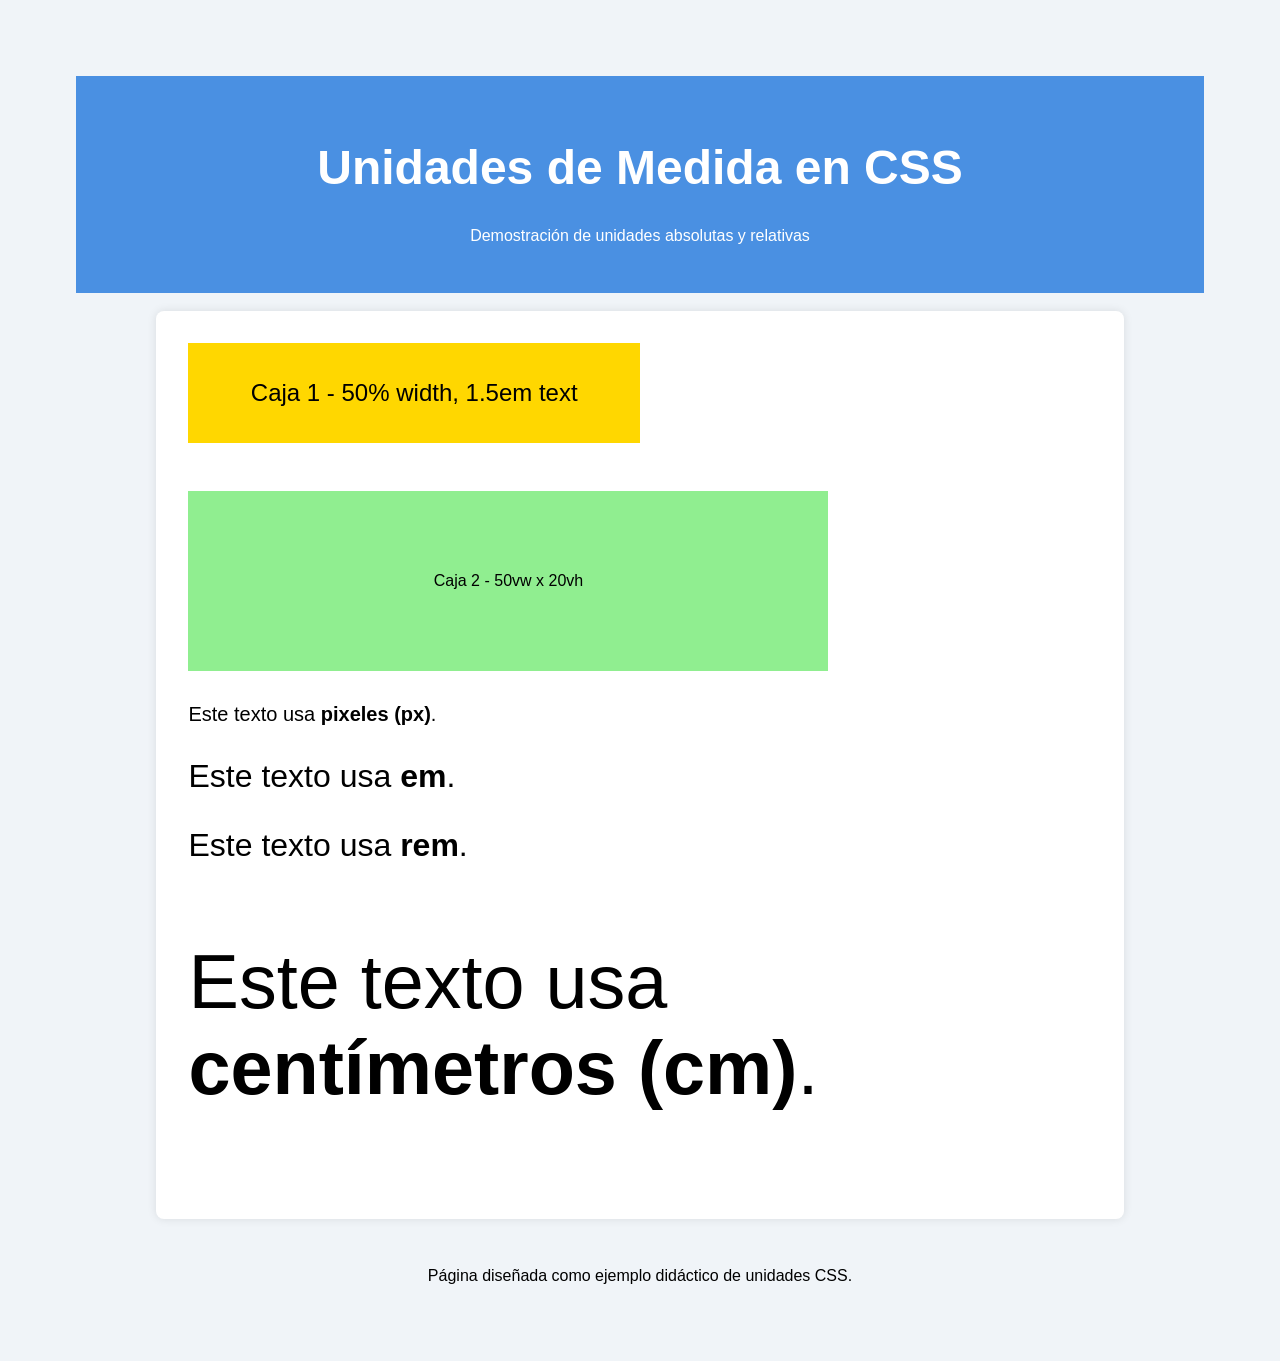
==== Practica9.html @ f3a3dd77 "Add files via upload" ====
<!DOCTYPE html>
<html lang="es">
<head>
  <meta charset="UTF-8" />
  <meta name="viewport" content="width=device-width, initial-scale=1.0" />
  <title>Unidades de Medida en CSS</title>
  <!-- Enlace al archivo CSS externo -->
  <link rel="stylesheet" href="P9.css">
</head>
<body>
  <header>
    <h1>Unidades de Medida en CSS</h1>
    <p>Demostración de unidades absolutas y relativas</p>
  </header>

  <main>
    <div class="caja">Caja 1 - 50% width, 1.5em text</div>
    <div class="viewport-box">Caja 2 - 50vw x 20vh</div>
    <p class="px-text">Este texto usa <strong>pixeles (px)</strong>.</p>
    <p class="em-text">Este texto usa <strong>em</strong>.</p>
    <p class="rem-text">Este texto usa <strong>rem</strong>.</p>
    <p class="cm-text">Este texto usa <strong>centímetros (cm)</strong>.</p>
  </main>

  <footer>
    Página diseñada como ejemplo didáctico de unidades CSS.
  </footer>
</body>
</html>
---- P9.css ----
:root {
    font-size: 16px; /* 1rem = 16px */
  }
  
  body {
    margin: 0;
    font-family: Arial, sans-serif;
    background-color: #f0f4f8;
    padding: 2cm; /* unidad absoluta */
  }
  
  header {
    background-color: #4a90e2;
    color: white;
    padding: 2em;
    text-align: center;
  }
  
  h1 {
    font-size: 3rem;
  }
  
  main {
    max-width: 80%;
    margin: 2vh auto;
    padding: 2em;
    background-color: white;
    border-radius: 8px;
    box-shadow: 0 0 10px rgba(0,0,0,0.1);
  }
  
  .caja {
    width: 50%;
    height: 100px;
    background-color: #ffd700;
    margin-bottom: 2em;
    font-size: 1.5em;
    display: flex;
    align-items: center;
    justify-content: center;
  }
  
  .viewport-box {
    width: 50vw;
    height: 20vh;
    background-color: #90ee90;
    margin-bottom: 2em;
    display: flex;
    align-items: center;
    justify-content: center;
  }
  
  .px-text {
    font-size: 20px;
  }
  
  .em-text {
    font-size: 2em;
  }
  
  .rem-text {
    font-size: 2rem;
  }
  
  .cm-text {
    font-size: 2cm;
  }
  
  footer {
    font-size: 12pt;
    text-align: center;
    margin-top: 3em;
  }
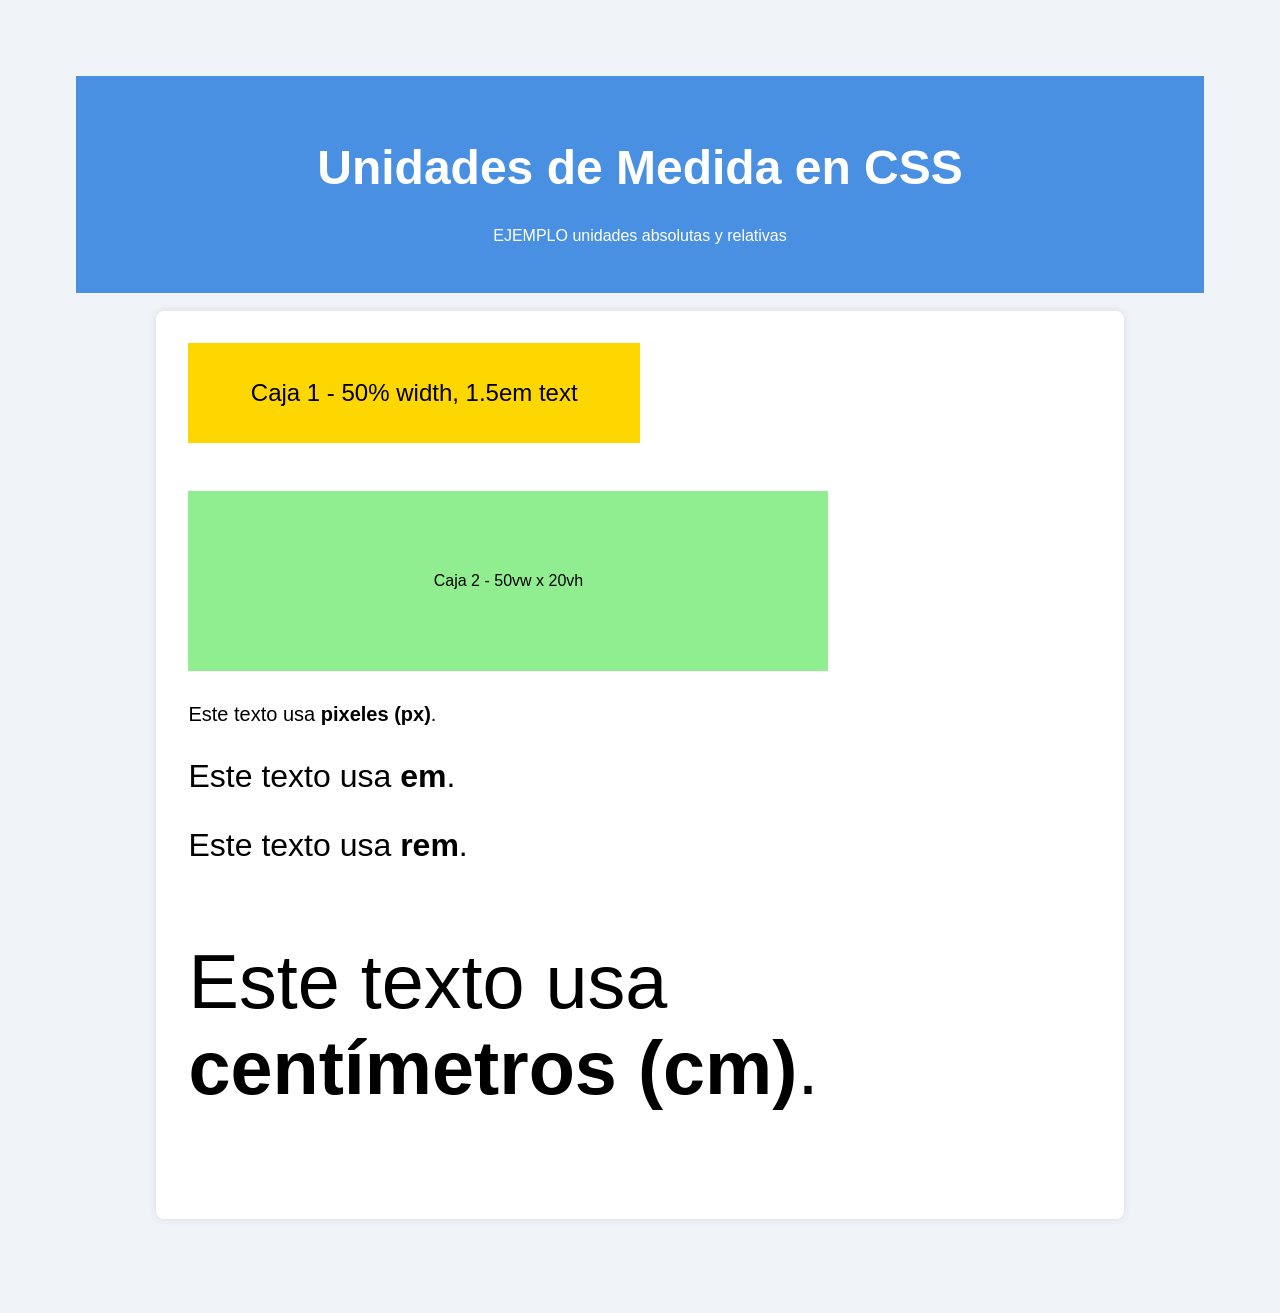
==== commit 60bf44f5: "Update Practica9.html" ====
--- a/Practica9.html
+++ b/Practica9.html
@@ -10,7 +10,7 @@
 <body>
   <header>
     <h1>Unidades de Medida en CSS</h1>
-    <p>Demostración de unidades absolutas y relativas</p>
+    <p>EJEMPLO unidades absolutas y relativas</p>
   </header>
 
   <main>
@@ -21,9 +21,5 @@
     <p class="rem-text">Este texto usa <strong>rem</strong>.</p>
     <p class="cm-text">Este texto usa <strong>centímetros (cm)</strong>.</p>
   </main>
-
-  <footer>
-    Página diseñada como ejemplo didáctico de unidades CSS.
-  </footer>
 </body>
 </html>
